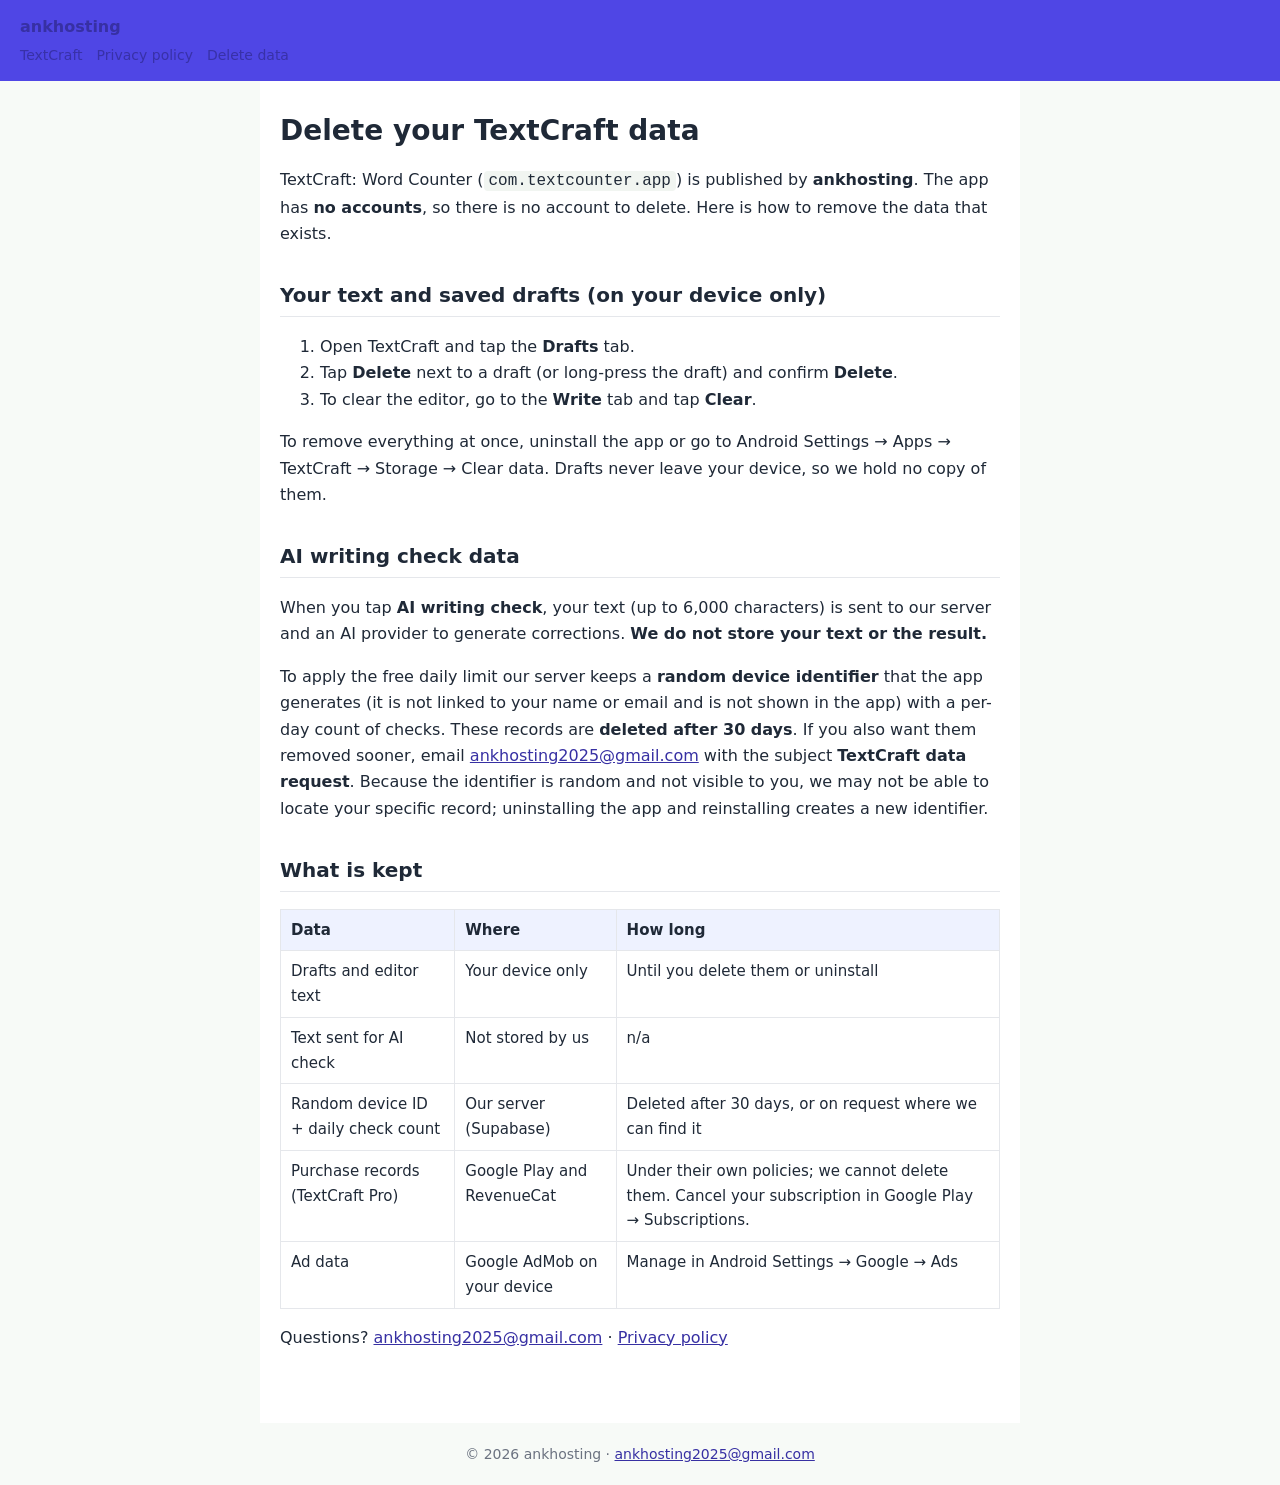
==== textcraft/delete-account.html @ 58d98def "Add privacy policy and delete-account pages" ====
<!doctype html>
<html lang="en"><head><meta charset="utf-8"><meta name="viewport" content="width=device-width,initial-scale=1">
<title>TextCraft: Word Counter: Delete your data</title><meta name="description" content="How to delete your TextCraft: Word Counter data.">
<link rel="stylesheet" href="../assets/style.css"></head>
<body class="tc"><header><a href="../">ankhosting</a><nav><a href="../textcraft/">TextCraft</a><a href="../textcraft/privacy.html">Privacy policy</a><a href="../textcraft/delete-account.html">Delete data</a></nav></header>
<main>

<h1>Delete your TextCraft data</h1>
<p>TextCraft: Word Counter (<code>com.textcounter.app</code>) is published by <strong>ankhosting</strong>. The app has <strong>no accounts</strong>, so there is no account to delete. Here is how to remove the data that exists.</p>

<h2>Your text and saved drafts (on your device only)</h2>
<ol>
<li>Open TextCraft and tap the <strong>Drafts</strong> tab.</li>
<li>Tap <strong>Delete</strong> next to a draft (or long-press the draft) and confirm <strong>Delete</strong>.</li>
<li>To clear the editor, go to the <strong>Write</strong> tab and tap <strong>Clear</strong>.</li>
</ol>
<p>To remove everything at once, uninstall the app or go to Android Settings &rarr; Apps &rarr; TextCraft &rarr; Storage &rarr; Clear data. Drafts never leave your device, so we hold no copy of them.</p>

<h2>AI writing check data</h2>
<p>When you tap <strong>AI writing check</strong>, your text (up to 6,000 characters) is sent to our server and an AI provider to generate corrections. <strong>We do not store your text or the result.</strong></p>
<p>To apply the free daily limit our server keeps a <strong>random device identifier</strong> that the app generates (it is not linked to your name or email and is not shown in the app) with a per-day count of checks. These records are <strong>deleted after 30 days</strong>. If you also want them removed sooner, email <a href="mailto:ankhosting2025@gmail.com?subject=TextCraft%20data%20request">ankhosting2025@gmail.com</a> with the subject <strong>TextCraft data request</strong>. Because the identifier is random and not visible to you, we may not be able to locate your specific record; uninstalling the app and reinstalling creates a new identifier.</p>

<h2>What is kept</h2>
<table>
<tr><th>Data</th><th>Where</th><th>How long</th></tr>
<tr><td>Drafts and editor text</td><td>Your device only</td><td>Until you delete them or uninstall</td></tr>
<tr><td>Text sent for AI check</td><td>Not stored by us</td><td>n/a</td></tr>
<tr><td>Random device ID + daily check count</td><td>Our server (Supabase)</td><td>Deleted after 30 days, or on request where we can find it</td></tr>
<tr><td>Purchase records (TextCraft Pro)</td><td>Google Play and RevenueCat</td><td>Under their own policies; we cannot delete them. Cancel your subscription in Google Play &rarr; Subscriptions.</td></tr>
<tr><td>Ad data</td><td>Google AdMob on your device</td><td>Manage in Android Settings &rarr; Google &rarr; Ads</td></tr>
</table>
<p>Questions? <a href="mailto:ankhosting2025@gmail.com">ankhosting2025@gmail.com</a> &middot; <a href="privacy.html">Privacy policy</a></p>

</main><footer>&copy; 2026 ankhosting · <a href="mailto:ankhosting2025@gmail.com">ankhosting2025@gmail.com</a></footer></body></html>
---- assets/style.css ----
:root{--g:#2E7D32;--t:#1f2937;--m:#6b7280;--bg:#f7faf7}
*{box-sizing:border-box}body{margin:0;font:16px/1.65 system-ui,-apple-system,Segoe UI,Roboto,sans-serif;color:var(--t);background:var(--bg)}
header{background:var(--g);color:#fff;padding:14px 20px}header a{color:#fff;text-decoration:none;font-weight:700}
header nav{margin-top:4px;font-size:14px}header nav a{font-weight:500;margin-right:14px;opacity:.92}
main{max-width:760px;margin:0 auto;padding:24px 20px 56px;background:#fff;min-height:70vh}
h1{font-size:28px;line-height:1.25;margin-top:8px}h2{font-size:20px;margin-top:32px;border-bottom:1px solid #e5e7eb;padding-bottom:4px}
a{color:#1b5e20}code{background:#f1f5f1;padding:1px 5px;border-radius:4px}
table{border-collapse:collapse;width:100%;margin:12px 0}th,td{border:1px solid #e5e7eb;padding:8px 10px;text-align:left;vertical-align:top;font-size:15px}th{background:#f1f5f1}
.card{border:1px solid #e5e7eb;border-radius:12px;padding:16px 18px;margin:14px 0;background:#fafdfa}.tc .card{background:#fafaff}
.btn{display:inline-block;background:var(--g);color:#fff!important;padding:10px 16px;border-radius:10px;text-decoration:none;font-weight:600}
.note{background:#fff8e1;border:1px solid #ffe082;border-radius:10px;padding:10px 14px}
footer{text-align:center;color:var(--m);font-size:14px;padding:20px}
body.tc header{background:#4F46E5}body.tc{--g:#4F46E5}body.tc a{color:#3730A3}body.tc th{background:#eef2ff}
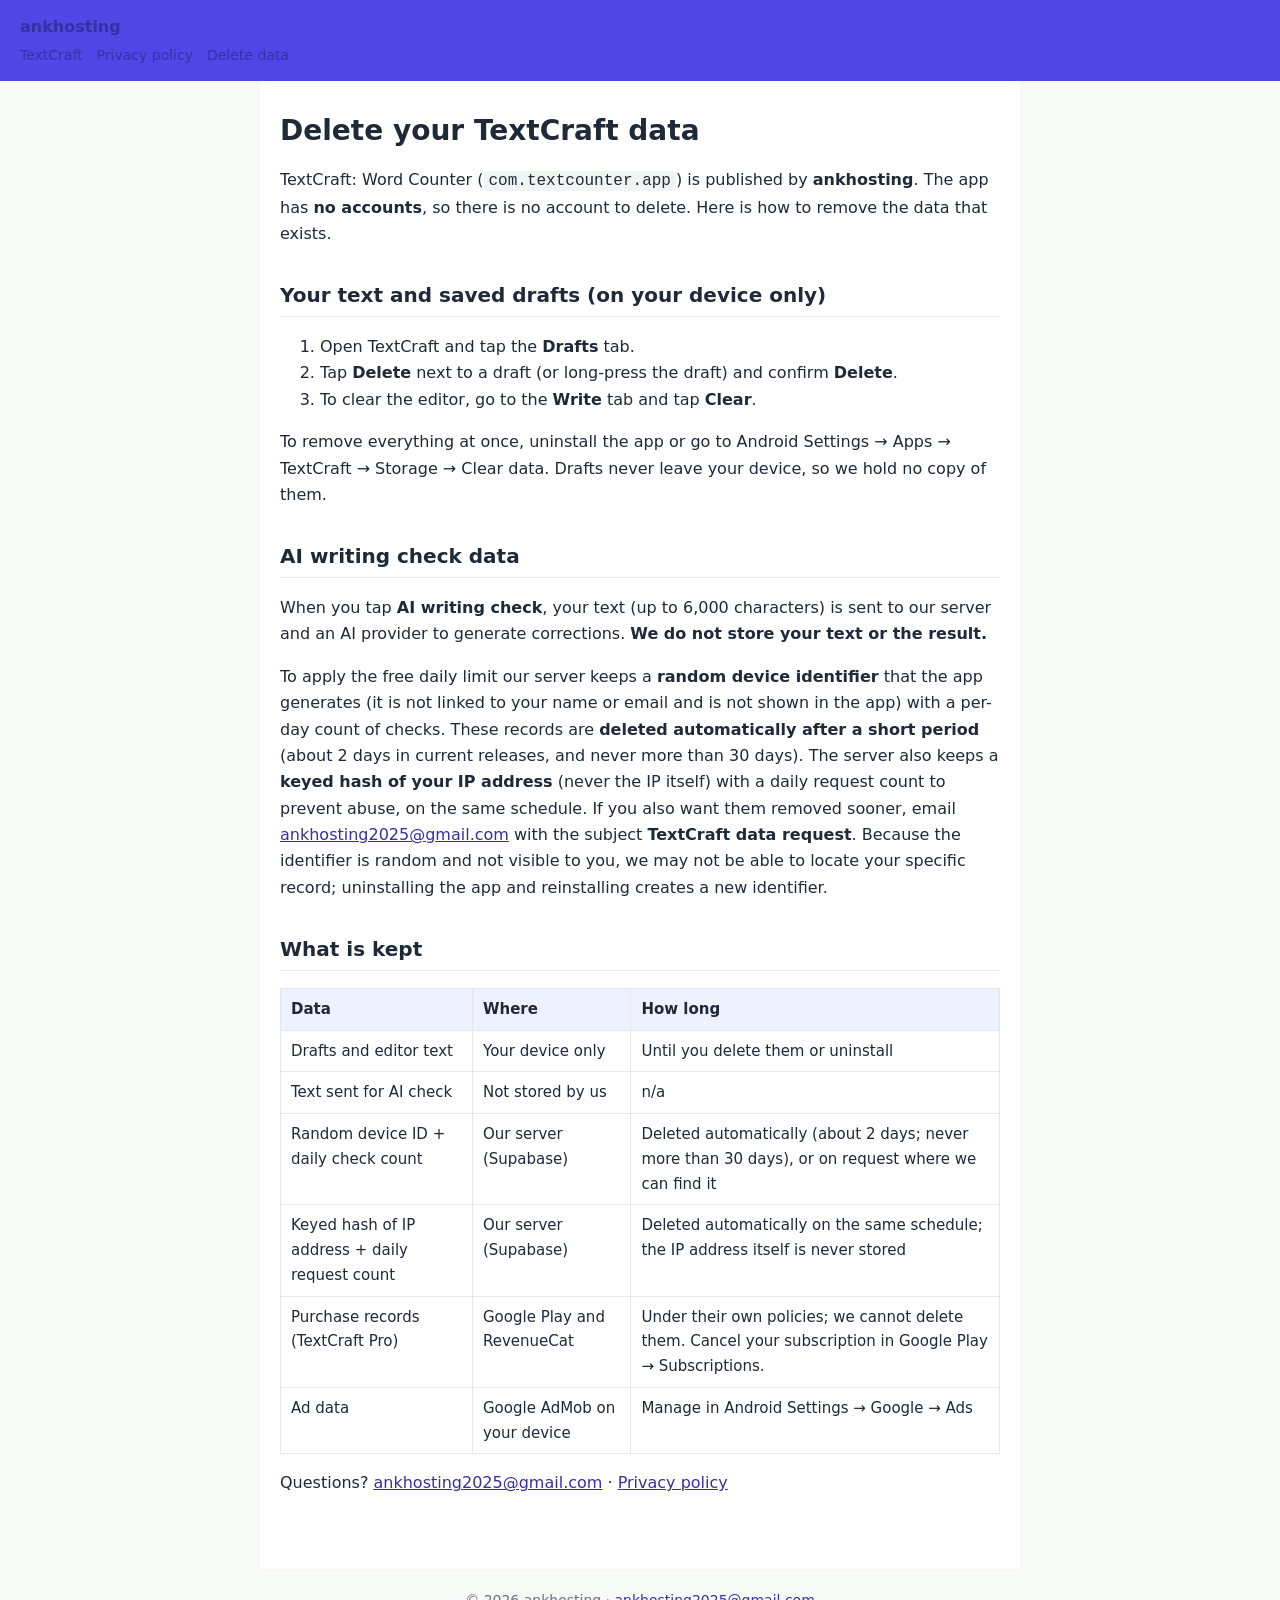
==== commit 93c8afbb: "Fix list rendering; align privacy/delete pages with current app code; remove internal SETUP.md" ====
--- a/textcraft/delete-account.html
+++ b/textcraft/delete-account.html
@@ -18,14 +18,15 @@
 
 <h2>AI writing check data</h2>
 <p>When you tap <strong>AI writing check</strong>, your text (up to 6,000 characters) is sent to our server and an AI provider to generate corrections. <strong>We do not store your text or the result.</strong></p>
-<p>To apply the free daily limit our server keeps a <strong>random device identifier</strong> that the app generates (it is not linked to your name or email and is not shown in the app) with a per-day count of checks. These records are <strong>deleted after 30 days</strong>. If you also want them removed sooner, email <a href="mailto:ankhosting2025@gmail.com?subject=TextCraft%20data%20request">ankhosting2025@gmail.com</a> with the subject <strong>TextCraft data request</strong>. Because the identifier is random and not visible to you, we may not be able to locate your specific record; uninstalling the app and reinstalling creates a new identifier.</p>
+<p>To apply the free daily limit our server keeps a <strong>random device identifier</strong> that the app generates (it is not linked to your name or email and is not shown in the app) with a per-day count of checks. These records are <strong>deleted automatically after a short period</strong> (about 2 days in current releases, and never more than 30 days). The server also keeps a <strong>keyed hash of your IP address</strong> (never the IP itself) with a daily request count to prevent abuse, on the same schedule. If you also want them removed sooner, email <a href="mailto:ankhosting2025@gmail.com?subject=TextCraft%20data%20request">ankhosting2025@gmail.com</a> with the subject <strong>TextCraft data request</strong>. Because the identifier is random and not visible to you, we may not be able to locate your specific record; uninstalling the app and reinstalling creates a new identifier.</p>
 
 <h2>What is kept</h2>
 <table>
 <tr><th>Data</th><th>Where</th><th>How long</th></tr>
 <tr><td>Drafts and editor text</td><td>Your device only</td><td>Until you delete them or uninstall</td></tr>
 <tr><td>Text sent for AI check</td><td>Not stored by us</td><td>n/a</td></tr>
-<tr><td>Random device ID + daily check count</td><td>Our server (Supabase)</td><td>Deleted after 30 days, or on request where we can find it</td></tr>
+<tr><td>Random device ID + daily check count</td><td>Our server (Supabase)</td><td>Deleted automatically (about 2 days; never more than 30 days), or on request where we can find it</td></tr>
+<tr><td>Keyed hash of IP address + daily request count</td><td>Our server (Supabase)</td><td>Deleted automatically on the same schedule; the IP address itself is never stored</td></tr>
 <tr><td>Purchase records (TextCraft Pro)</td><td>Google Play and RevenueCat</td><td>Under their own policies; we cannot delete them. Cancel your subscription in Google Play &rarr; Subscriptions.</td></tr>
 <tr><td>Ad data</td><td>Google AdMob on your device</td><td>Manage in Android Settings &rarr; Google &rarr; Ads</td></tr>
 </table>
